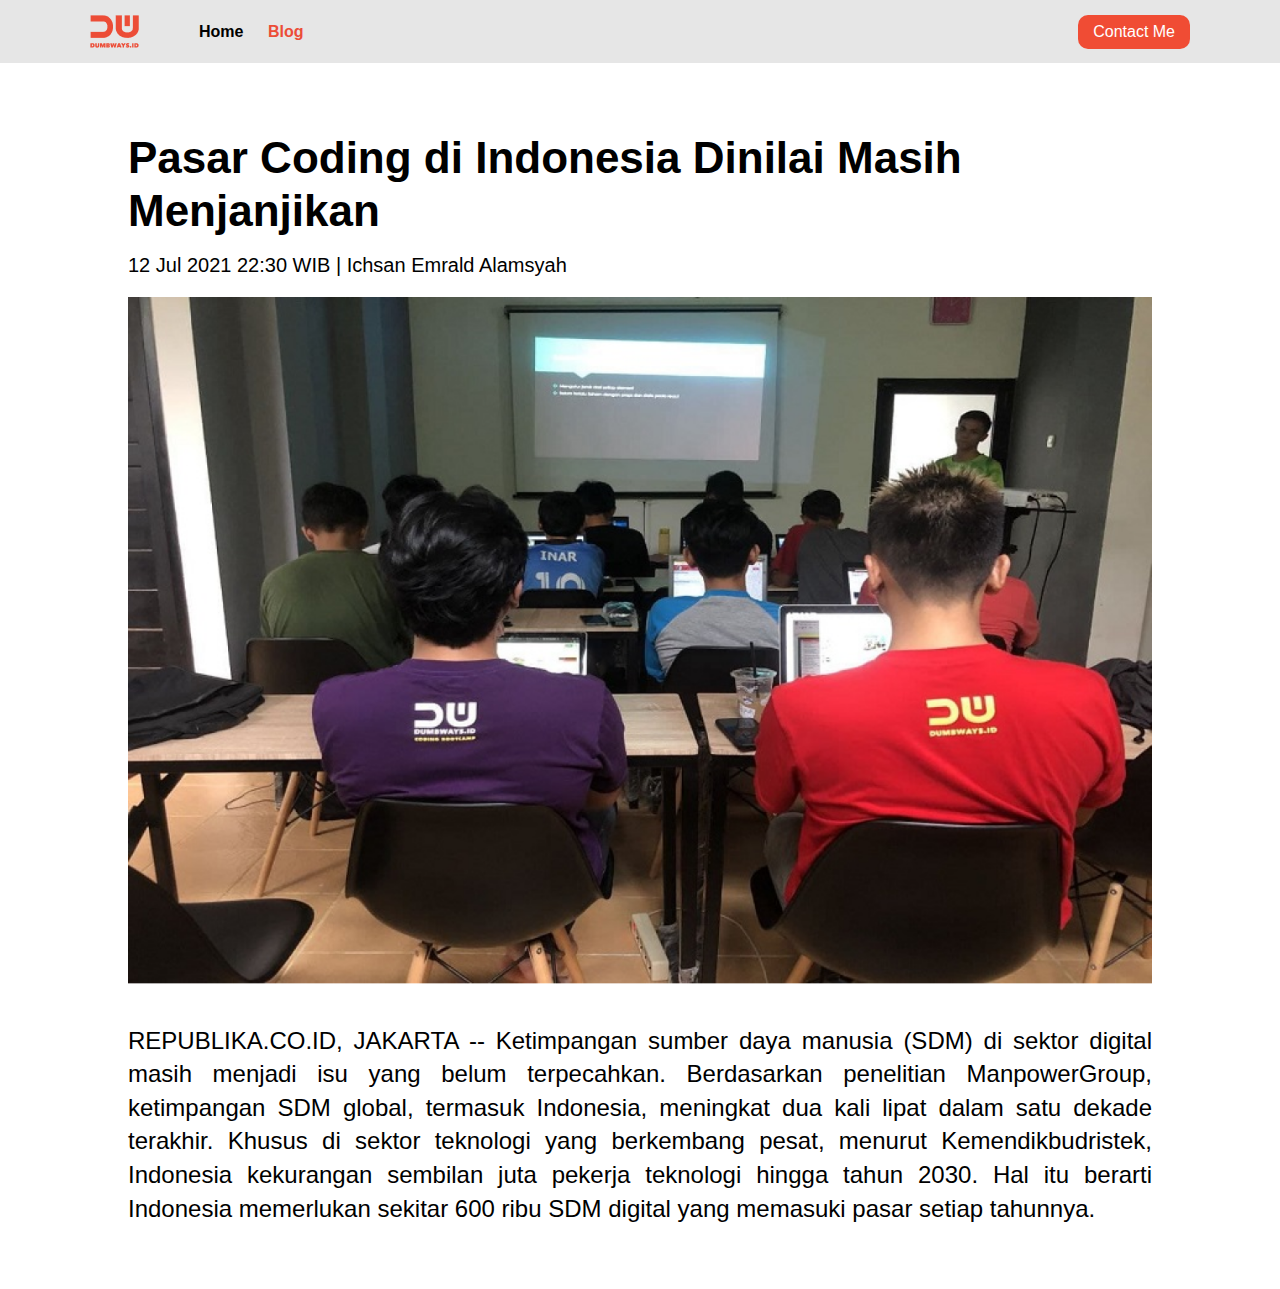
==== blog-detail.html @ d32a1f39 "Add Blog" ====
<html>
  <head>
    <meta charset="utf-8">
    <meta name="viewport" content="width=device-width, initial-scale=1">
    <title>Creating Blog Page - detail</title>
    <link rel="stylesheet" href="style/style.css" />
  </head>
  <body>
    <!-- NavBar -->
    <nav>
      <div class="left">
        <img src="images/logo-kecil.png">
        <ul>
          <li><a href="index.html">Home</a></li>
          <li><a href="blog.html" class="list-active">Blog</a></li>
        </ul>
      </div>
      <div class="right">
        <a href="contact-form.html">Contact Me</a>
      </div>
    </nav>

    <!-- Blog -->
    <div class="blog-detail">
      <div class="blog-detail-container">
        <h1>Pasar Coding di Indonesia Dinilai Masih Menjanjikan</h1>
        <div class="author">12 Jul 2021 22:30 WIB | Ichsan Emrald Alamsyah</div>
        <img src="images/blog-img-detail.png" alt="detail" />
        <p>
          REPUBLIKA.CO.ID, JAKARTA -- Ketimpangan sumber daya manusia (SDM) di
          sektor digital masih menjadi isu yang belum terpecahkan. Berdasarkan
          penelitian ManpowerGroup, ketimpangan SDM global, termasuk Indonesia,
          meningkat dua kali lipat dalam satu dekade terakhir. Khusus di sektor
          teknologi yang berkembang pesat, menurut Kemendikbudristek, Indonesia
          kekurangan sembilan juta pekerja teknologi hingga tahun 2030. Hal itu
          berarti Indonesia memerlukan sekitar 600 ribu SDM digital yang
          memasuki pasar setiap tahunnya.
        </p>
      </div>
    </div>
  </body>
</html>
---- style/style.css ----
* {
	font-family: Helvetica;
}

body {
	margin: 0;
}

.box-card1 {
	margin:  auto;
	border: 1px solid #888888; 
	border-radius: 15px; 
	box-shadow: 5px 10px 18px #888888;
	width: 500px; 
	padding: 15px;
}

/* Navigasi */

nav {
	background-color: #e6e6e6;
	display: flex;
	height: 7vh;
}

nav .left {
	flex: 50%;
	padding-left: 90px;
	padding-top: 10px;
	padding-bottom: 10px;
	display: flex;
	align-items: center;
}

nav .left ul li {
	display: inline;
}

nav .left ul li a.list-active {
  color: #ec4d37;
  font-weight: 700;
}

nav .left li a {
	text-decoration: none;
	font-weight: bold;
	color:  #000;
	margin-left: 20px;
}

nav .right {
	padding-right: 90px;
	flex: 50%;
	display: flex;
	justify-content: flex-end;
	align-items: center;
}

nav .right a {
	text-decoration: none;
	border: none;
	font-weight: 500;
	padding: 8px 15px;
	background-color: #f04c34;
	color: white;
	border-radius: 10px;
	font-family: Bahnschrift, Consolas, Arial;
	cursor: pointer;
}

nav .right a:hover {
	background-color: #be260e;
	color: white;
}

/* Section */

.container {
	height: 93vh;
	display: flex;
	justify-content: center;
	align-items: center;
	margin-top: 25px;
}

.section {
	width: 85%;
	display: flex;
}

.section .left {
	display: flex;
	flex: 35%;
	padding: 50px;
}

.section .left .box-card {
	border: 1px solid #888888; 
	border-radius: 15px; 
	box-shadow: 5px 10px 18px #888888; /*horizontal vertical lebar penyebaran warna */
	width: 90%; 
	padding: 15px;
}

.section .right {
	display: flex;
	flex: 65%;
	justify-content: center;
	align-items: center;
	padding-left: 15px;
	text-align: justify-all;
}

.section .right p {
	color: #888;
}

.section .right .skill {
	display: flex;
}

.section .right .skill img {
	width: 56px;
	height: auto;
}

.section .right .skill .satu {
	flex: 1;
	padding-left: 15px;
	padding-right: 15px;
}

.section .right .skill .dua {
	flex: 1;
	padding-left: 15px;
	padding-right: 15px;
}

.section .right .skill .tiga {
	flex: 1;
	padding-left: 15px;
	padding-right: 15px;
}

.sosmed-list img {
	height: 50px;
	width: 50px;
	display: inline;
}

/* Form */

.container-form {
	height: 93vh;
	display: flex;
	justify-content: center;
	padding-top: 40px;
}

.container-form .section-form {
	width: 80%;
	display: flex;
	justify-content: center;
	align-items: center;
}

.container-form .mainform {
	background-color: #e6e6e6;
	padding: 20px;
	width: 400px;
	border: 1px thin #888;
	border-radius: 15px; 
	box-shadow: 5px 5px 18px #888888;
}

.container-form .individual-form {
	margin-top: 15px;
}

.container-form .inputan {
	border: 0.5px solid #888888;
	border-radius: 5px;
	width: 100%;
	margin-top: 5px;
	padding: 10px;
	box-sizing: border-box;
}

.container-form ::placeholder , option , select {
	font-family: sans-serif;
	font-style: italic;
}

input::-webkit-outer-spin-button,
input::-webkit-inner-spin-button {
  -webkit-appearance: none;
  margin: 0;}

.container-form .labelan {
	font-size: 17px;
	font-weight: 500;
	font-family: Helvetica;
}

.container-form .textarea-form {
	resize:none; height: 100px;
	border: 0.5px solid #888888;
	border-radius: 5px;
	width: 100%;
	margin-top: 10px;
	padding: 5px;
	box-sizing: border-box;
}

.container-form .buttonform {
	font-size: 19px;
	background-color: #cccccc;
	color: #000;
	text-align: center;
	border: 1px solid black;
	border-radius: 10px;
	padding: 10px;
	cursor: pointer;
	width: 100%;
}

.container-form .buttonform:hover {
	background-color: #fff;
	color: #000;
}

/* Blog Form */
.blog-form {
  padding: 50px 0;
  display: flex;
  justify-content: center;
}

.blog-form .form-container {
  width: 500px;
}

.blog-form .form-container h1 {
  text-align: center;
  margin-bottom: 40px;
}

.blog-form form label {
  font-size: 20px;
  font-weight: 400;
}

.blog-form form input,
.textarea-blog,
.select-blog {
  width: 100%;
  font-size: 20px;
  font-weight: 400;
  padding: 8px;
  margin-top: 5px;
  margin-bottom: 20px;
  background: #f4f3f3;
  border: 1px solid #c4c4c4;
  border-radius: 8px;
}

.blog-form form .textarea-blog {
  height: 250px;
}

.blog-form form .input-blog-image-group {
  width: 100%;
  font-size: 20px;
  font-weight: 400;
  padding: 8px;
  margin-top: 5px;
  margin-bottom: 20px;
  background: #f4f3f3;
  border: 1px solid #c4c4c4;
  border-radius: 8px;
  cursor: pointer;
}

.blog-form form .input-blog-image-group label p {
  font-size: 15px;
}

.blog-form form .input-blog-image-group label {
  cursor: pointer;
  display: flex;
  align-items: center;
  justify-content: space-between;
}

.blog-form form .button-group {
  text-align: right;
}

.blog-form form button {
  margin-top: 50px;
  padding: 8px 20px;
  font-size: 17px;
  background: #ec4d37;
  border-radius: 8px;
  border: none;
  color: #fff;
  cursor: pointer;
}

.blog hr {
  border: 1px solid #dbdbdb;
  width: 80%;
  margin-right: auto;
  margin-left: auto;
}

/* Blog list */
.blog .blog-list {
  margin-top: 80px;
  margin-bottom: 80px;
  display: flex;
  align-items: center;
  flex-direction: column;
}

.blog .blog-list .blog-list-item {
  width: 80%;
  padding: 15px;
  margin-bottom: 20px;
  border: 2px solid #dbdbdb;
  border-radius: 8px;
  display: flex;
}

.blog .blog-list .blog-list-item .blog-image {
  flex: 1;
}

.blog .blog-list .blog-list-item .blog-image img {
  width: 100%;
  height: 300px;
  object-fit: cover;
}

.blog .blog-list .blog-list-item .blog-content {
  padding-left: 20px;
  flex: 2;
}

.blog .blog-list .btn-group {
  text-align: right;
  margin-bottom: 20px;
}

.blog .blog-list .btn-group .btn-edit {
  padding: 5px 10px;
  border: 0;
  border-radius: 4px;
  background: #dbdbdb;
}

.blog .blog-list .btn-group .btn-post {
  padding: 5px 10px;
  border: 0;
  border-radius: 4px;
  background: #ec4d37;
  color: #fff;
}

.blog .blog-list h1 a {
  text-decoration: none;
  color: #000000;
}

.blog .blog-list .detail-blog-content {
  font-weight: 300;
  font-size: 12px;
  line-height: 20px;
}

.blog .blog-list .blog-list-item p {
  margin-top: 20px;
  font-weight: normal;
  font-size: 14px;
  line-height: 20px;
  text-align: justify;
}

/* Blog Detail */
.blog-detail {
  display: flex;
  justify-content: center;
}

.blog-detail-container {
  width: 80%;
  margin: 40px 0;
}

.blog-detail-container img {
  width: 100%;
}

.blog-detail-container h1 {
  font-style: normal;
  font-weight: 800;
  font-size: 44px;
  line-height: 120%;
  margin-bottom: 15px;
}

.blog-detail-container .author {
  font-weight: 100;
  font-size: 20px;
  line-height: 120%;
  margin-bottom: 20px;
}

.blog-detail-container p {
  margin-top: 40px;
  font-style: normal;
  font-weight: normal;
  font-size: 24px;
  line-height: 140%;
  text-align: justify;
}


/* Footer */

footer {
	margin-top: 50px;
	background-color: #e6e6e6;
	text-align: center;
	font-family: Lucida Console;
	font-size: 13px;
	padding: 10px;
}
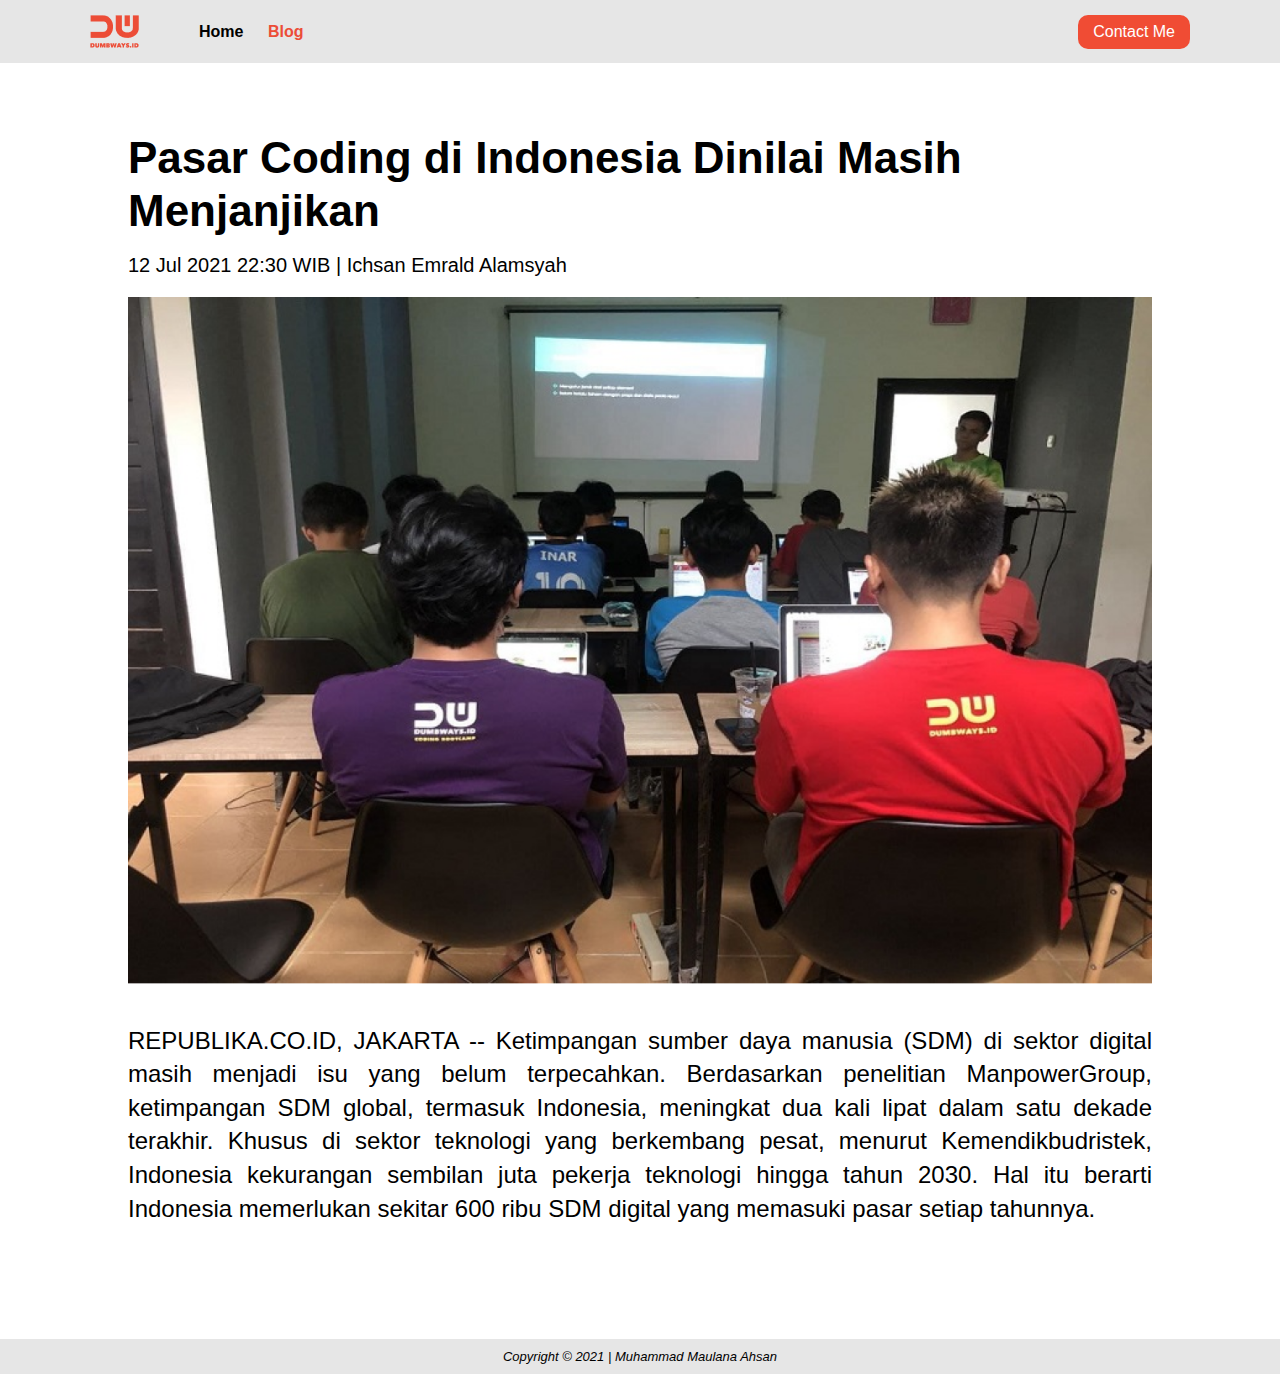
==== commit 859a5d0a: "penambahan fungsing js blog" ====
--- a/blog-detail.html
+++ b/blog-detail.html
@@ -38,5 +38,8 @@
         </p>
       </div>
     </div>
+    <footer>
+      <i>Copyright © 2021 | <a href="https://ahsanmaulana.netlify.app" style="text-decoration: none;color:#000">Muhammad Maulana Ahsan</a></i>
+    </footer>
   </body>
 </html>
